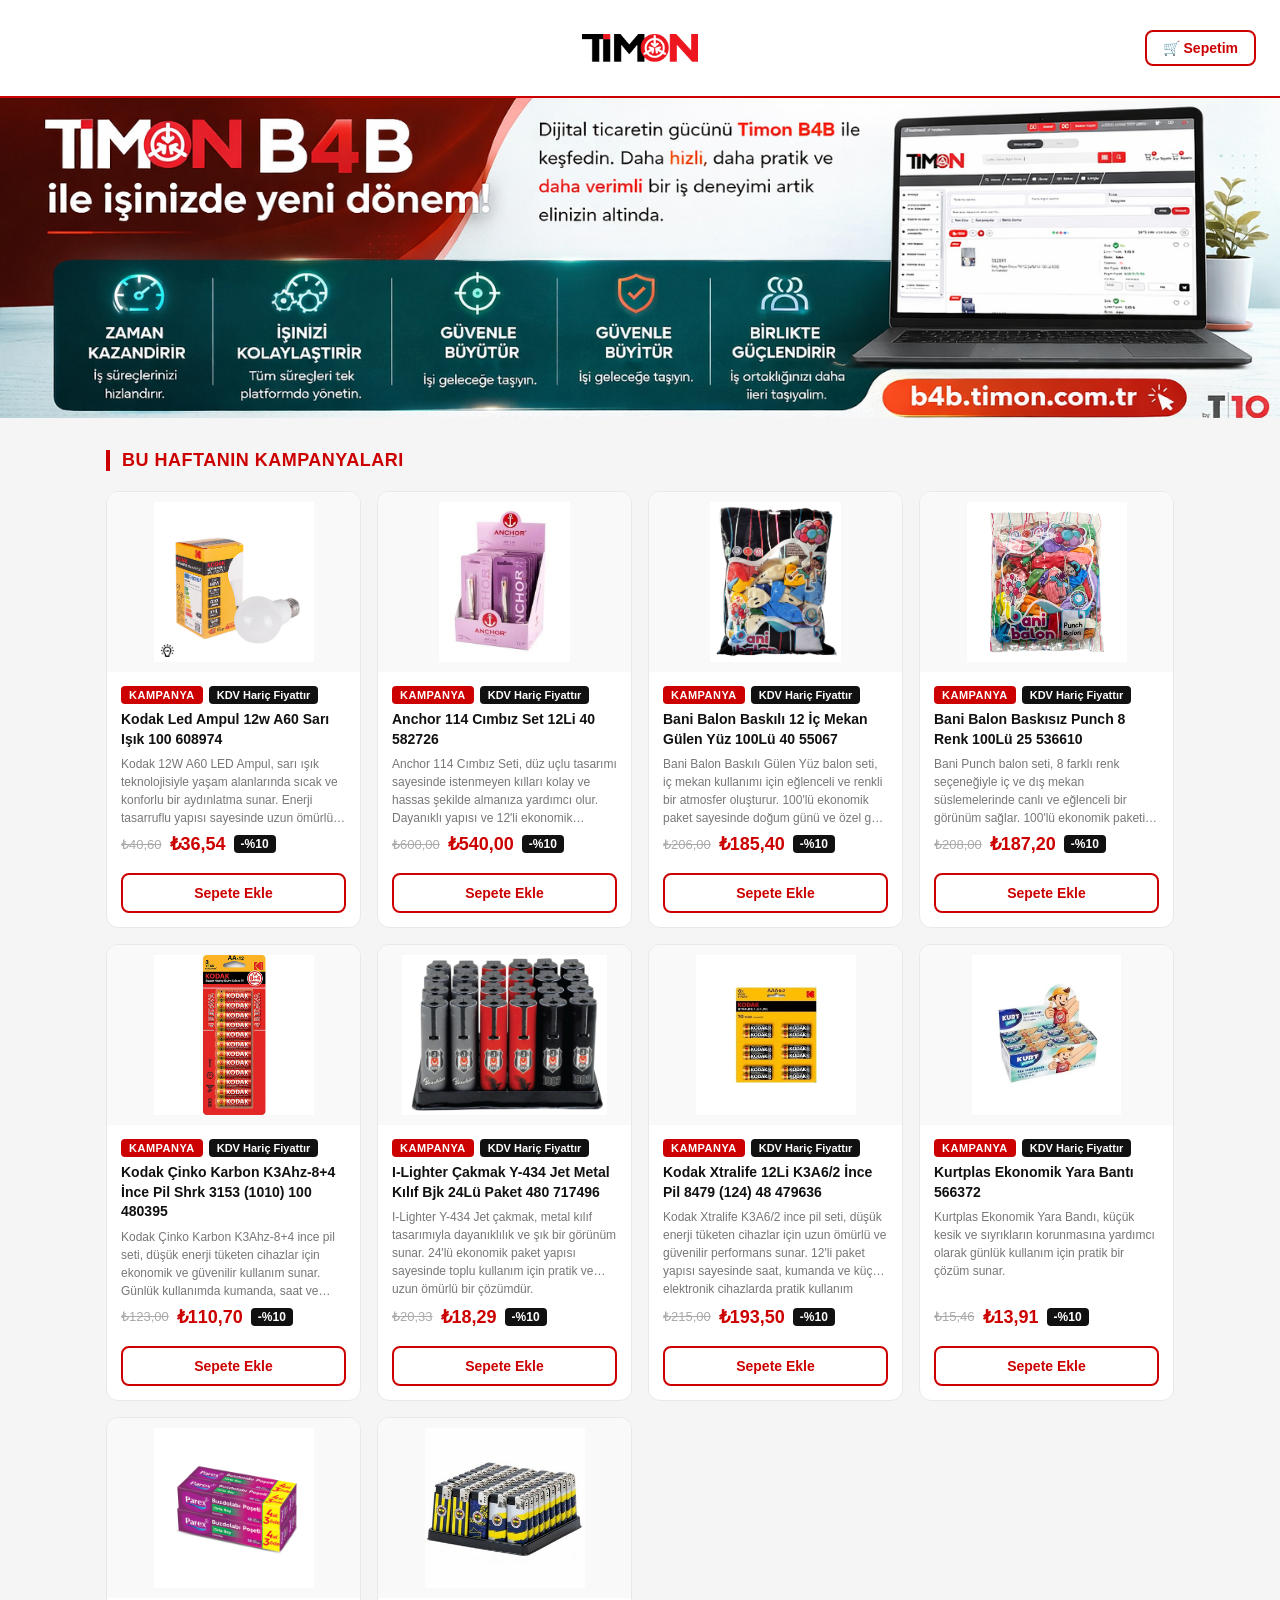
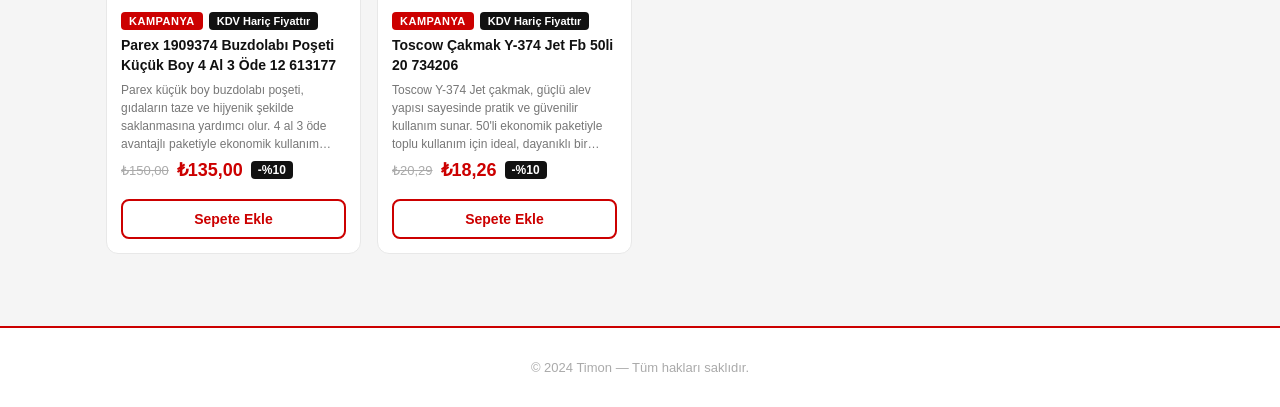
==== index.html @ 9f87241b "Add files via upload" ====
<!DOCTYPE html>
<html lang="tr">
<head>
  <meta charset="UTF-8">
  <meta name="viewport" content="width=device-width, initial-scale=1.0">
  <title>Kampanya Kataloğu</title>
  <link rel="stylesheet" href="style.css">
</head>
<body>

  <!-- HEADER -->
  <header class="site-header">
    <img src="images/logo.png" alt="Logo" class="logo">
    <a href="sepet.html" class="cart-icon-btn">
      🛒 Sepetim
      <span class="cart-count" style="display:none;">0</span>
    </a>
  </header>

  <!-- BANNER -->
  <div class="banner">
    <img src="images/banner.png" alt="Kampanya Banner" style="width:100%;max-width:1536px;height:auto;display:block;margin:0 auto;">
  </div>

  <!-- ÜRÜN GRID -->
  <div class="container">
    <div class="section-title">Bu Haftanın Kampanyaları</div>
    <div class="products-grid" id="products-grid">
      <!-- Ürünler app.js ile buraya yüklenir -->
    </div>
  </div>

  <!-- FOOTER -->
  <footer>
    © 2024 Timon — Tüm hakları saklıdır.
  </footer>

  <script src="app.js"></script>

</body>
</html>
---- style.css ----
* {
  box-sizing: border-box;
  margin: 0;
  padding: 0;
}

body {
  font-family: 'Segoe UI', Arial, sans-serif;
  background: #f5f5f5;
  color: #222;
}

/* HEADER */
.site-header {
  background: #fff;
  border-bottom: 2px solid #cc0000;
  padding: 16px 24px;
  display: grid;
  grid-template-columns: 1fr auto 1fr;
  align-items: center;
  position: sticky;
  top: 0;
  z-index: 100;
}

.site-header img.logo {
  height: 64px;
  max-width: 200px;
  object-fit: contain;
  display: block;
  grid-column: 2;
  margin: 0 auto;
}

.site-header .cart-icon-btn {
  grid-column: 3;
  justify-self: end;
}

.cart-icon-btn {
  position: relative;
  background: none;
  border: 2px solid #cc0000;
  border-radius: 8px;
  padding: 8px 16px;
  font-size: 14px;
  font-weight: 600;
  cursor: pointer;
  display: flex;
  align-items: center;
  gap: 8px;
  color: #cc0000;
  text-decoration: none;
  transition: all 0.15s;
}

.cart-icon-btn:hover {
  background: #cc0000;
  color: #fff;
}

.cart-count {
  background: #cc0000;
  color: #fff;
  border-radius: 50%;
  width: 20px;
  height: 20px;
  font-size: 11px;
  font-weight: 600;
  display: flex;
  align-items: center;
  justify-content: center;
}

/* BANNER */
.banner {
  text-align: center;
  overflow: hidden;
  line-height: 0;
}

.banner img {
  width: 100% !important;
  max-width: 1536px !important;
  height: auto !important;
  max-height: 320px;           /* banner yüksekliği — isteğe göre 280-400px arası ayarlayın */
  object-fit: cover;
  object-position: center top;
  display: block;
  margin: 0 auto;
}

/* ÜRÜN GRID */
.container {
  max-width: 1100px;
  margin: 0 auto;
  padding: 32px 16px;
}

.section-title {
  font-size: 18px;
  font-weight: 700;
  margin-bottom: 20px;
  color: #cc0000;
  border-left: 4px solid #cc0000;
  padding-left: 12px;
  text-transform: uppercase;
  letter-spacing: 0.5px;
}

.products-grid {
  display: grid;
  grid-template-columns: repeat(auto-fill, minmax(220px, 1fr));
  gap: 16px;
  align-items: stretch;        /* kartlar eşit yükseklikte */
}

/* ÜRÜN KARTI */
.product-card {
  background: #fff;
  border-radius: 12px;
  border: 1px solid #e8e8e8;
  overflow: hidden;
  transition: box-shadow 0.2s, border-color 0.2s;
  display: flex;               /* ← EKLENDİ */
  flex-direction: column;      /* ← EKLENDİ */
}

.product-card:hover {
  box-shadow: 0 4px 16px rgba(204,0,0,0.12);
  border-color: #cc0000;
}

/* ── GÖRSEL ALANI — TEMEL DÜZELTİM ── */
.product-card .img-wrap {
  width: 100%;
  height: 180px;
  flex-shrink: 0;              /* yükseklik küçülmesin */
  overflow: hidden;
  background: #f9f9f9;
  display: flex;
  align-items: center;
  justify-content: center;
}

.product-card .img-wrap img {
  width: 100%;
  height: 100%;
  object-fit: contain;         /* cover → contain: görseli kesmeden sığdır */
  padding: 10px;               /* kenarlara nefes ver */
  transition: transform 0.25s;
}

.product-card:hover .img-wrap img {
  transform: scale(1.04);
}

/* KART BODY */
.product-card .card-body {
  padding: 14px;
  display: flex;               /* ← EKLENDİ */
  flex-direction: column;      /* ← EKLENDİ */
  flex: 1;                     /* kalan alanı doldur */
  gap: 6px;
}

/* ROZETLER */
.badge-row {
  display: flex;
  gap: 6px;
  flex-wrap: wrap;
}

.product-card .badge-kampanya {
  display: inline-block;
  background: #cc0000;
  color: #fff;
  font-size: 11px;
  font-weight: 700;
  padding: 3px 8px;
  border-radius: 4px;
  text-transform: uppercase;
  letter-spacing: 0.5px;
}

.badge-kdv {
  display: inline-block;
  background: #111;
  color: #fff;
  font-size: 11px;
  font-weight: 600;
  padding: 3px 8px;
  border-radius: 4px;
}

/* ÜRÜN ADI */
.product-card .product-name {
  font-size: 14px;
  font-weight: 600;
  color: #111;
  line-height: 1.4;
  display: -webkit-box;
  -webkit-line-clamp: 3;       /* 3 satırdan fazlasını gizle */
  -webkit-box-orient: vertical;
  overflow: hidden;
}

/* ÜRÜN AÇIKLAMA */
.product-card .product-desc {
  font-size: 12px;
  color: #777;
  line-height: 1.5;
  display: -webkit-box;
  -webkit-line-clamp: 4;       /* 4 satırdan fazlasını gizle */
  -webkit-box-orient: vertical;
  overflow: hidden;
  flex: 1;                     /* fiyatı alta iter */
}

/* FİYAT SATIRI */
.product-card .price-row {
  display: flex;
  align-items: center;
  gap: 8px;
  flex-wrap: wrap;
  margin-top: auto;            /* fiyat her zaman alta yapışır */
  margin-bottom: 12px;
}

.price-old {
  font-size: 13px;
  color: #aaa;
  text-decoration: line-through;
}

.price-new {
  font-size: 18px;
  font-weight: 700;
  color: #cc0000;
}

.price-discount {
  font-size: 12px;
  background: #111;
  color: #fff;
  padding: 2px 7px;
  border-radius: 4px;
  font-weight: 600;
}

/* SEPETE EKLE BUTONU */
.btn-add {
  width: 100%;
  padding: 10px;
  border: 2px solid #cc0000;
  border-radius: 8px;
  background: #fff;
  color: #cc0000;
  font-size: 14px;
  font-weight: 600;
  cursor: pointer;
  transition: all 0.15s;
}

.btn-add:hover {
  background: #cc0000;
  color: #fff;
}

.btn-add.added {
  background: #111;
  border-color: #111;
  color: #fff;
}

/* FORM GENEL */
.form-card {
  background: #fff;
  border-radius: 12px;
  border: 1px solid #e8e8e8;
  padding: 24px;
  margin-bottom: 20px;
}

.form-card h2 {
  font-size: 16px;
  font-weight: 700;
  margin-bottom: 16px;
  color: #111;
  border-left: 3px solid #cc0000;
  padding-left: 10px;
}

.form-group {
  margin-bottom: 14px;
}

.form-group label {
  display: block;
  font-size: 13px;
  color: #555;
  margin-bottom: 5px;
  font-weight: 500;
}

.form-group input,
.form-group select,
.form-group textarea {
  width: 100%;
  padding: 10px 12px;
  border: 1px solid #ddd;
  border-radius: 8px;
  font-size: 14px;
  color: #222;
  background: #fafafa;
  outline: none;
  transition: border-color 0.15s;
}

.form-group input:focus,
.form-group select:focus,
.form-group textarea:focus {
  border-color: #cc0000;
  background: #fff;
}

.form-row {
  display: grid;
  grid-template-columns: 1fr 1fr;
  gap: 12px;
}

/* SEPET TABLOSU */
.cart-table {
  width: 100%;
  border-collapse: collapse;
  font-size: 14px;
}

.cart-table th {
  text-align: left;
  padding: 10px 8px;
  border-bottom: 2px solid #cc0000;
  color: #111;
  font-weight: 700;
  font-size: 12px;
  text-transform: uppercase;
}

.cart-table td {
  padding: 12px 8px;
  border-bottom: 1px solid #f0f0f0;
  vertical-align: middle;
}

.qty-control {
  display: flex;
  align-items: center;
  gap: 8px;
}

.qty-btn {
  width: 28px;
  height: 28px;
  border: 1px solid #ddd;
  border-radius: 6px;
  background: #fff;
  font-size: 16px;
  cursor: pointer;
  display: flex;
  align-items: center;
  justify-content: center;
  color: #444;
  transition: all 0.15s;
}

.qty-btn:hover {
  background: #cc0000;
  color: #fff;
  border-color: #cc0000;
}

/* ÖZET KUTUSU */
.summary-box {
  background: #fff;
  border-radius: 12px;
  border: 1px solid #e8e8e8;
  padding: 20px;
}

.summary-box .summary-row {
  display: flex;
  justify-content: space-between;
  font-size: 14px;
  padding: 6px 0;
  color: #555;
}

.summary-box .summary-total {
  display: flex;
  justify-content: space-between;
  font-size: 18px;
  font-weight: 700;
  padding: 12px 0 0;
  border-top: 2px solid #cc0000;
  margin-top: 8px;
  color: #cc0000;
}

/* BUTONLAR */
.btn-primary {
  display: block;
  width: 100%;
  padding: 14px;
  background: #cc0000;
  color: #fff;
  border: none;
  border-radius: 10px;
  font-size: 15px;
  font-weight: 700;
  cursor: pointer;
  text-align: center;
  text-decoration: none;
  margin-top: 16px;
  transition: background 0.15s;
  letter-spacing: 0.5px;
}

.btn-primary:hover {
  background: #aa0000;
}

.btn-secondary {
  display: inline-block;
  padding: 10px 20px;
  border: 1px solid #ddd;
  border-radius: 8px;
  font-size: 14px;
  color: #555;
  text-decoration: none;
  cursor: pointer;
  background: #fff;
  transition: all 0.15s;
}

.btn-secondary:hover {
  background: #f5f5f5;
  border-color: #cc0000;
  color: #cc0000;
}

/* ÖDEME KART */
.card-input-wrap {
  position: relative;
}

.card-input-wrap .card-icon {
  position: absolute;
  right: 12px;
  top: 50%;
  transform: translateY(-50%);
  font-size: 16px;
  color: #555;
  font-weight: 600;
}

/* TEŞEKKÜR SAYFASI */
.tesekkur-wrap {
  text-align: center;
  padding: 60px 24px;
}

.tesekkur-wrap .checkmark {
  width: 72px;
  height: 72px;
  background: #cc0000;
  border-radius: 50%;
  display: flex;
  align-items: center;
  justify-content: center;
  font-size: 36px;
  margin: 0 auto 24px;
}

.tesekkur-wrap h2 {
  font-size: 24px;
  font-weight: 700;
  color: #111;
  margin-bottom: 10px;
}

.tesekkur-wrap p {
  color: #666;
  font-size: 15px;
  line-height: 1.6;
  max-width: 480px;
  margin: 0 auto 24px;
}

/* ADIM GÖSTERGESİ */
.adim-gosterge {
  background: #fff;
  border-bottom: 1px solid #e8e8e8;
  padding: 16px 24px;
}

.adim-gosterge span.aktif {
  color: #cc0000;
  font-weight: 700;
}

.adim-gosterge span.pasif {
  color: #aaa;
}

/* FOOTER */
footer {
  text-align: center;
  padding: 32px 16px;
  color: #aaa;
  font-size: 13px;
  border-top: 2px solid #cc0000;
  margin-top: 40px;
  background: #fff;
}

/* RESPONSIVE */
@media (max-width: 768px) {
  .sepet-grid {
    grid-template-columns: 1fr !important;
  }
}

@media (max-width: 600px) {
  .banner h1 { font-size: 20px; }
  .form-row { grid-template-columns: 1fr; }
  .products-grid {
    grid-template-columns: repeat(2, 1fr);  /* mobilde 2 kolon */
  }
  .product-card .img-wrap {
    height: 140px;
  }
}

@media (max-width: 360px) {
  .products-grid {
    grid-template-columns: 1fr;             /* çok küçük ekranda 1 kolon */
  }
}
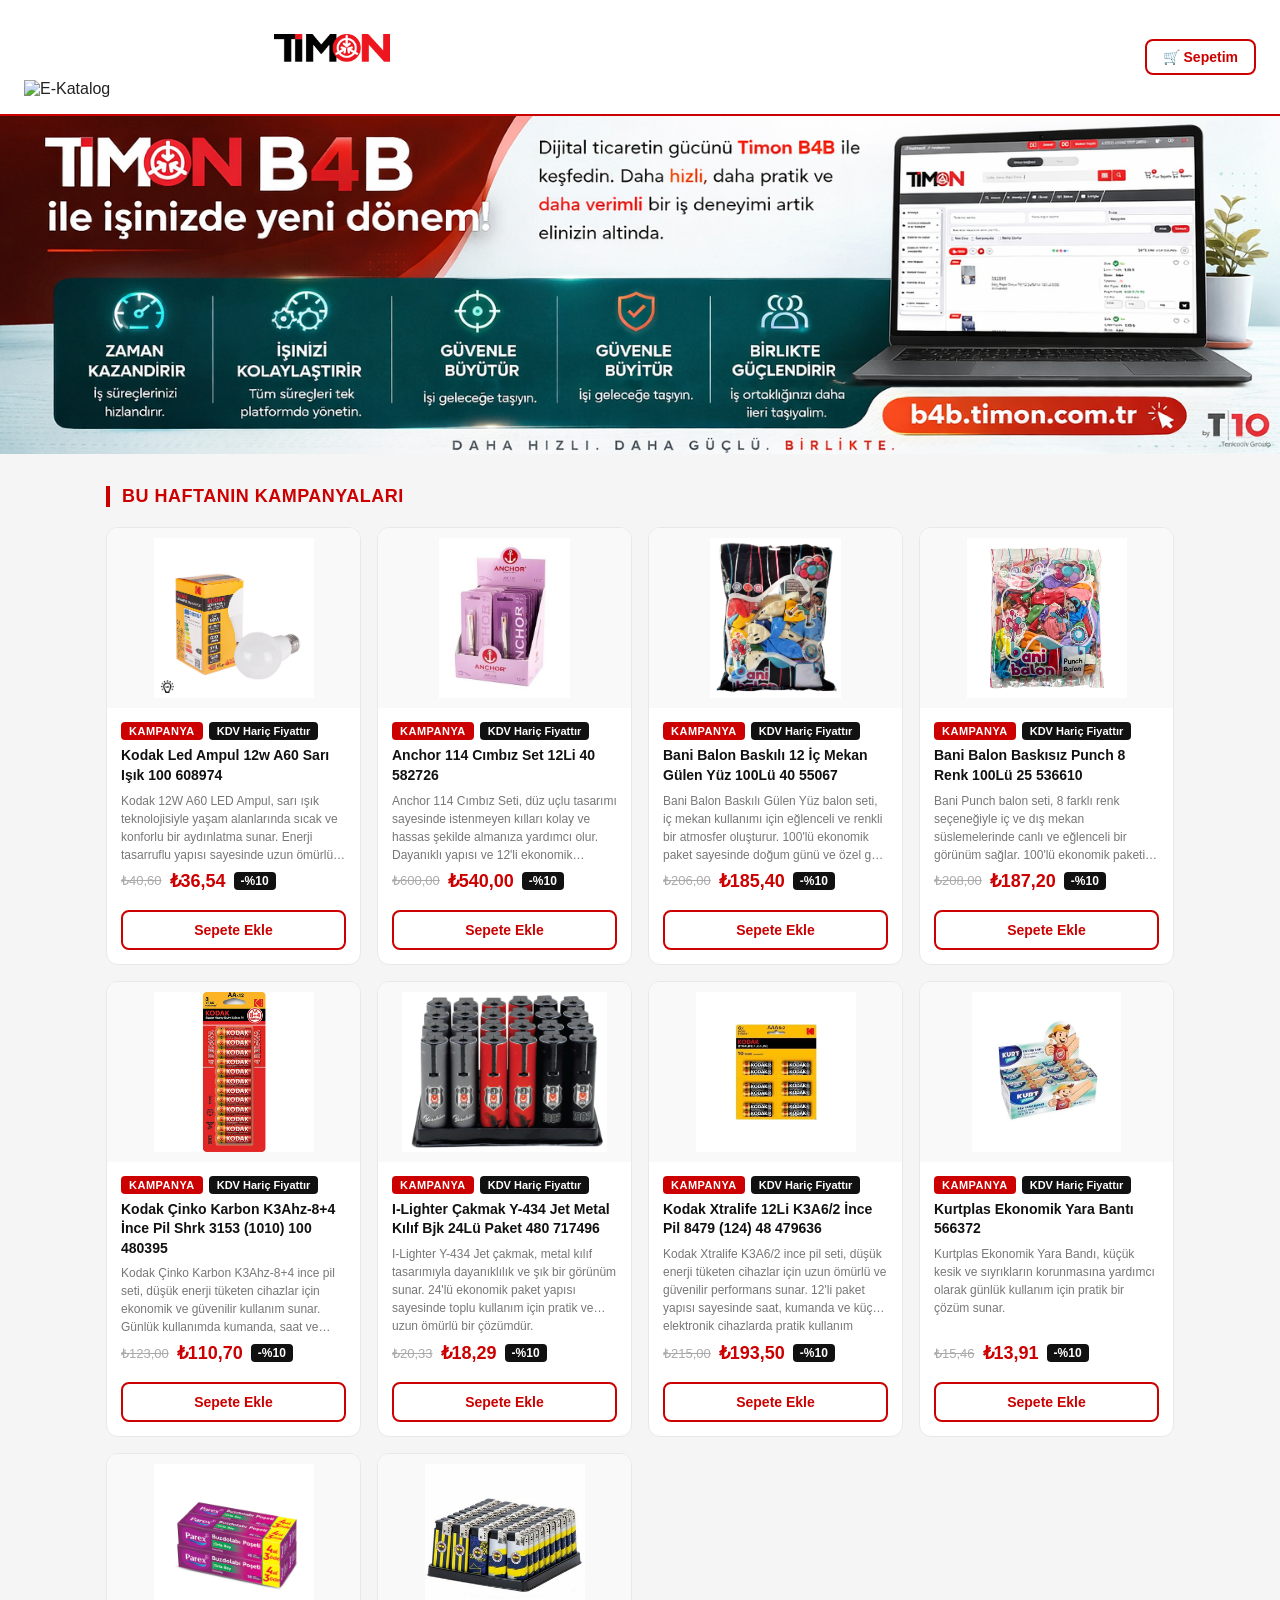
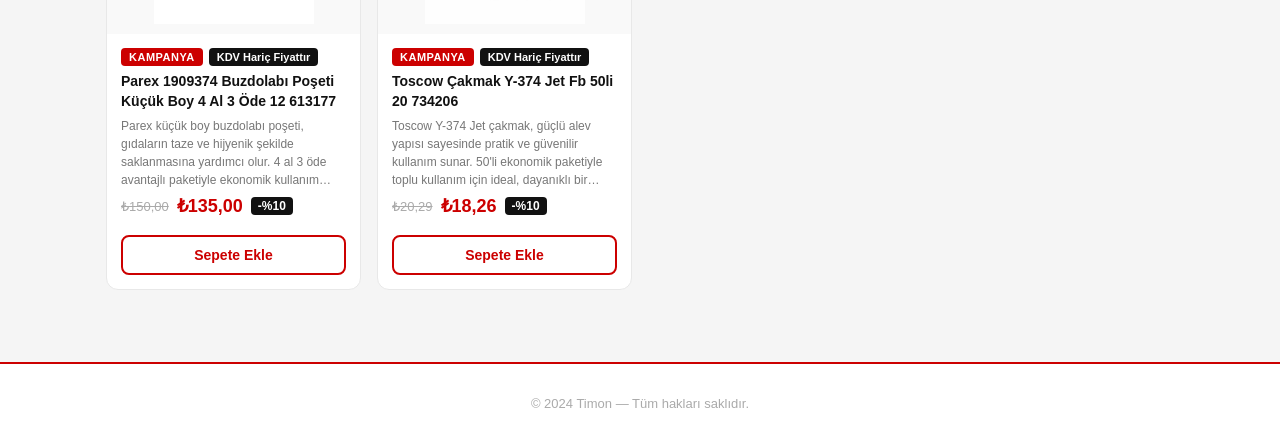
==== commit 7b971472: "Update index.html" ====
--- a/index.html
+++ b/index.html
@@ -10,7 +10,10 @@
 
   <!-- HEADER -->
   <header class="site-header">
-    <img src="images/logo.png" alt="Logo" class="logo">
+    <div class="logo-wrap">
+      <img src="images/logo.png" alt="Logo" class="logo">
+      <img src="images/ekatalog.png" alt="E-Katalog" class="ekatalog-logo">
+    </div>
     <a href="sepet.html" class="cart-icon-btn">
       🛒 Sepetim
       <span class="cart-count" style="display:none;">0</span>
@@ -19,7 +22,7 @@
 
   <!-- BANNER -->
   <div class="banner">
-    <img src="images/banner.png" alt="Kampanya Banner" style="width:100%;max-width:1536px;height:auto;display:block;margin:0 auto;">
+    <img src="images/banner.png" alt="Kampanya Banner">
   </div>
 
   <!-- ÜRÜN GRID -->
@@ -39,3 +42,4 @@
 
 </body>
 </html>
+
--- a/style.css
+++ b/style.css
@@ -80,12 +80,8 @@
 }
 
 .banner img {
-  width: 100% !important;
-  max-width: 1536px !important;
-  height: auto !important;
-  max-height: 320px;           /* banner yüksekliği — isteğe göre 280-400px arası ayarlayın */
-  object-fit: cover;
-  object-position: center top;
+  width: 100%;
+  height: auto;
   display: block;
   margin: 0 auto;
 }
